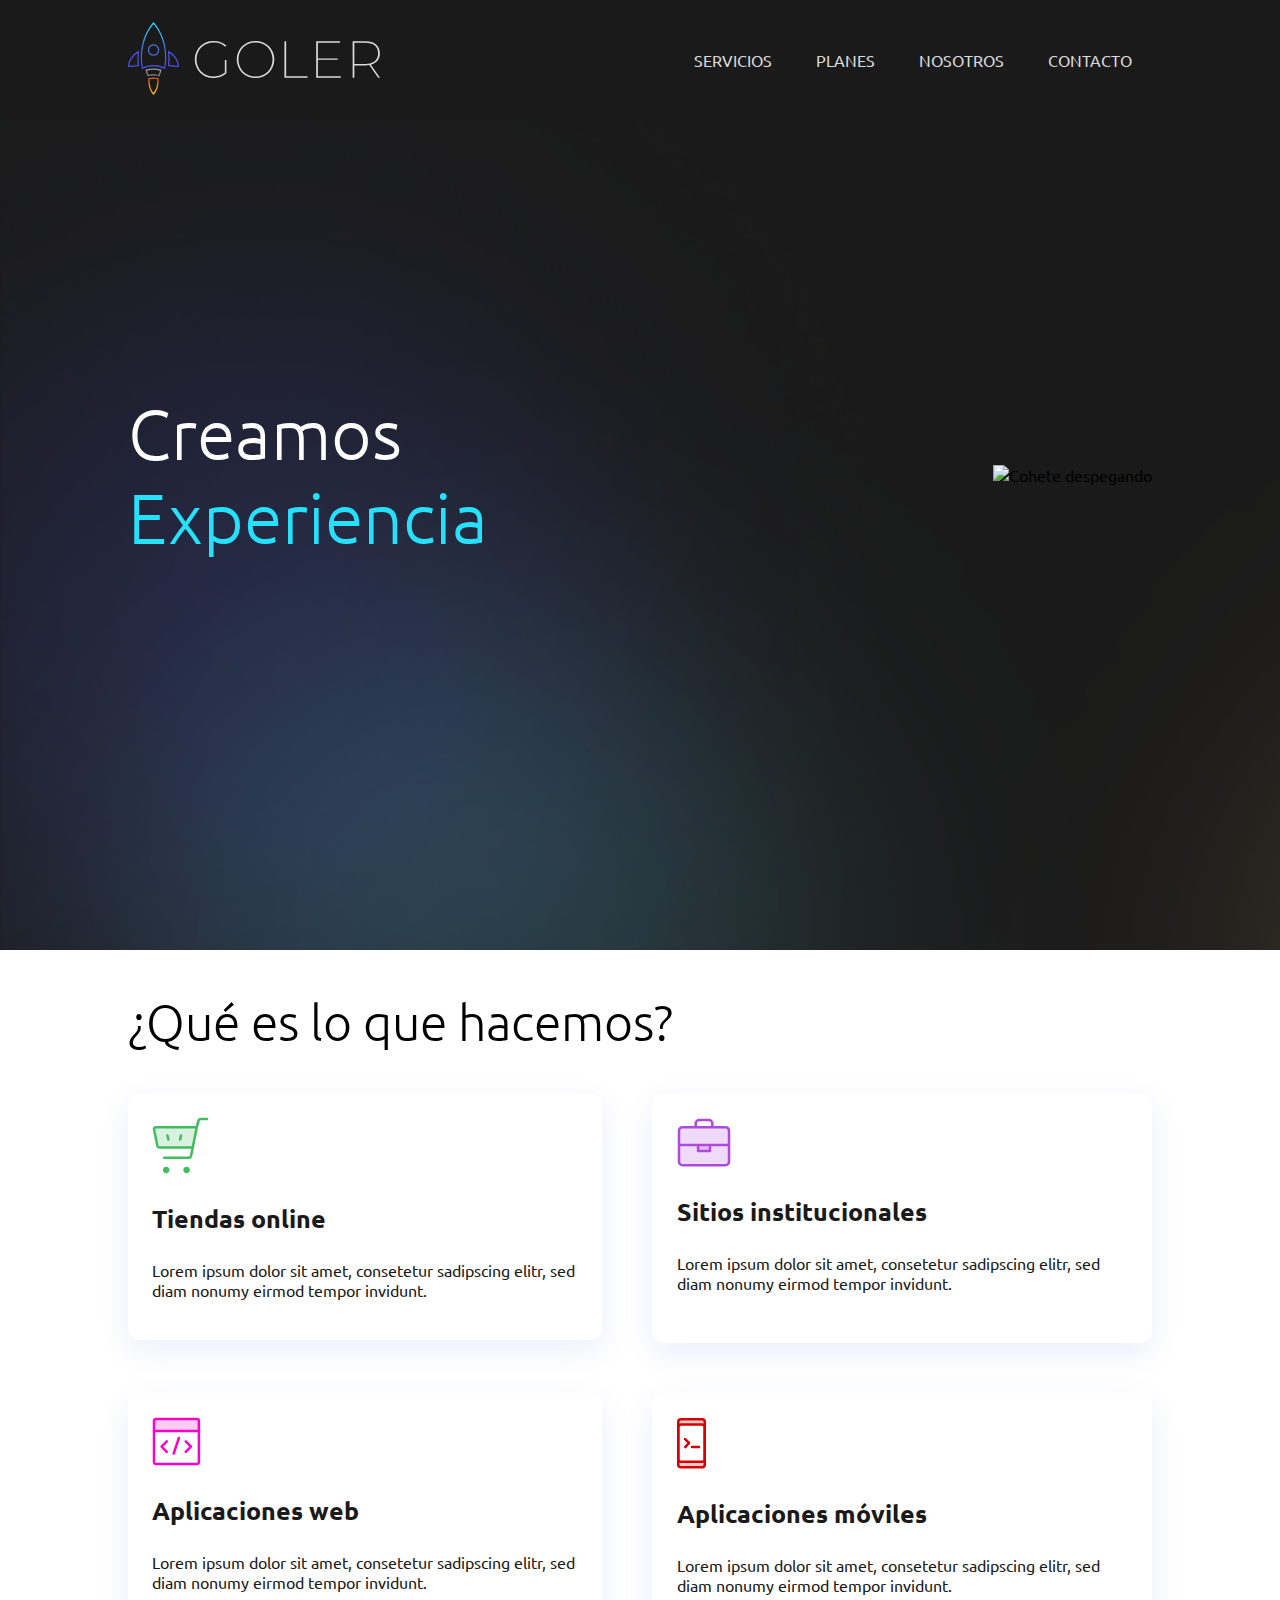
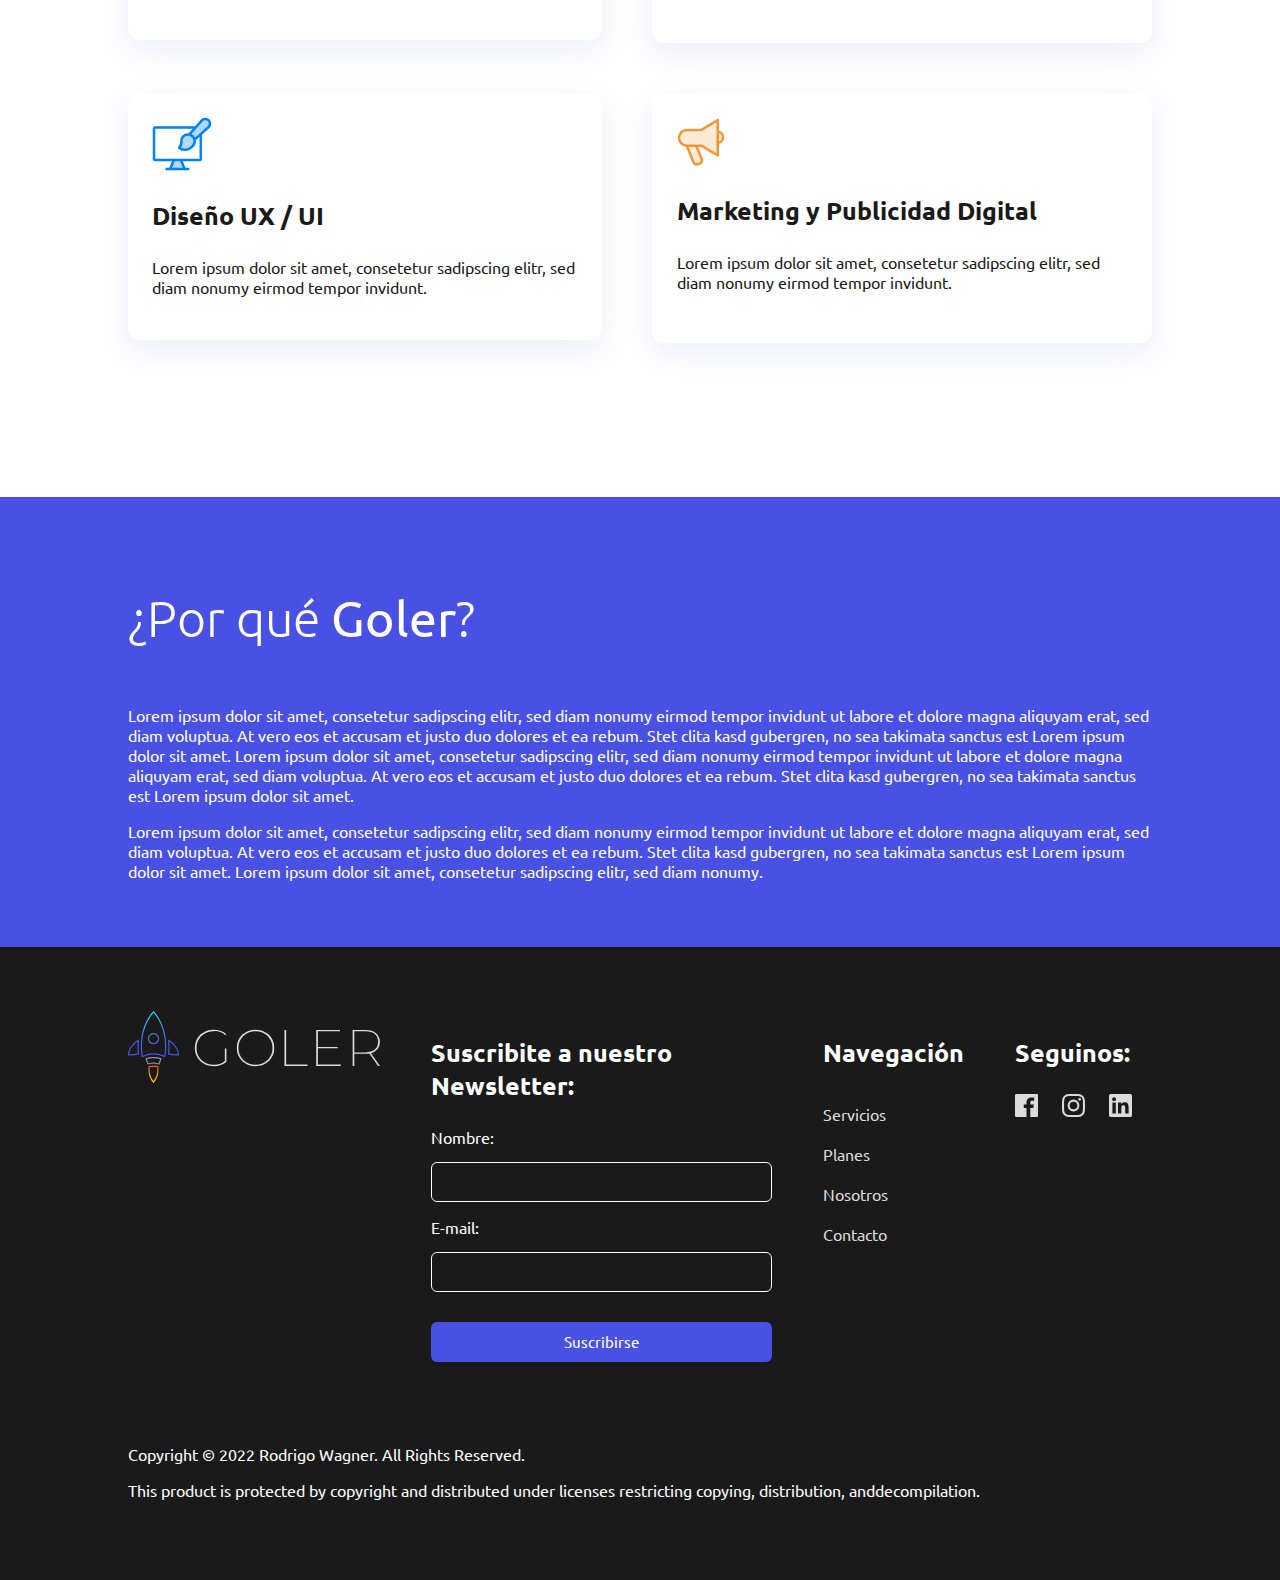
==== index.html @ 531c7256 "Creación de Proyecto" ====
<!DOCTYPE html>
<html lang="es">

<head>
	<meta charset="UTF-8">
	<meta name="viewport" content="width=device-width, initial-scale=1.0">
	<title>Inicio | Goler</title>

	<!-- Tipografía -->
	<link rel="preconnect" href="https://fonts.googleapis.com">
	<link rel="preconnect" href="https://fonts.gstatic.com" crossorigin>
	<link href="https://fonts.googleapis.com/css2?family=Montserrat:wght@100;300;400;500;600;700&display=swap" rel="stylesheet">
	<link rel="preconnect" href="https://fonts.googleapis.com">
	<link rel="preconnect" href="https://fonts.gstatic.com" crossorigin>
	<link href="https://fonts.googleapis.com/css2?family=Ubuntu:ital,wght@0,300;0,400;0,500;0,700;1,300;1,400;1,500;1,700&display=swap" rel="stylesheet">

	<!-- Archivo CSS -->
	<link rel="stylesheet" href="css/style.css"/>
</head>

<body>
	<header>
		<!-- Logo -->
		<div><a href="index.html"><img src="assets/img/logo_goler.svg" alt="Logo de Goler"></a></div>
		<!-- Navegación -->
		<nav>
			<uL>
				<li class="nav__item"><a class="nav__link" href="pages/servicios.html">SERVICIOS</a></li>
				<li class="nav__item"><a class="nav__link" href="pages/planes.html">PLANES</a></li>
				<li class="nav__item"><a class="nav__link" href="pages/nosotros.html">NOSOTROS</a></li>
				<li class="nav__item"><a class="nav__link" href="pages/contacto.html">CONTACTO</a></li>
			</ul>
		</nav>
	</header>


	<main>
		<!-- Imagen Principal -->
		<section class="home__background">
			<div>
				<h1 class="font__color--white">Creamos <div class="font__color--turquoise">Experiencia</div></h1>
			</div>
			<div>
				<img src="assets/img/home_cohete.svg" alt="Cohete despegando"class="image">
			</div>
		</section>

		<!-- Servicios -->
		<div>
			<h2 class="text__position">¿Qué es lo que hacemos?</h2>
		</div>
		<section class="home__cards--grids">
			<article class="card__box">
				<img src="assets/img/icon_ecommerce.svg">
				<h3>Tiendas online</h3>
				<p>Lorem ipsum dolor sit amet, consetetur sadipscing elitr, sed diam nonumy eirmod tempor invidunt.</p>
			</article>
			<article class="card__box">
				<img src="assets/img/icon_sitiosinstitucionales.svg">
				<h3>Sitios institucionales</h3>
				<p>Lorem ipsum dolor sit amet, consetetur sadipscing elitr, sed diam nonumy eirmod tempor invidunt.</p>
			</article>
			<article class="card__box">
				<img src="assets/img/icon_webapp.svg">
				<h3>Aplicaciones web</h3>
				<p>Lorem ipsum dolor sit amet, consetetur sadipscing elitr, sed diam nonumy eirmod tempor invidunt.</p>
			</article>
			<article class="card__box">
				<img src="assets/img/icon_mobileapp.svg">
				<h3>Aplicaciones móviles</h3>
				<p>Lorem ipsum dolor sit amet, consetetur sadipscing elitr, sed diam nonumy eirmod tempor invidunt.</p>
			</article>
			<article class="card__box">
				<img src="assets/img/icon_design.svg">
				<h3>Diseño UX / UI</h3>
				<p>Lorem ipsum dolor sit amet, consetetur sadipscing elitr, sed diam nonumy eirmod tempor invidunt.</p>
			</article>
			<article class="card__box">
				<img src="assets/img/icon_adds.svg">
				<h3>Marketing y Publicidad Digital</h3>
				<p>Lorem ipsum dolor sit amet, consetetur sadipscing elitr, sed diam nonumy eirmod tempor invidunt.</p>
			</article>
		</section> 
		<section class="home__background--violet font__color--white">
			<div><h2>¿Por qué <b>Goler</b>?</h2></div>
			<div><p>Lorem ipsum dolor sit amet, consetetur sadipscing elitr, sed diam nonumy eirmod tempor invidunt ut labore et dolore magna aliquyam erat, sed diam voluptua. At vero eos et accusam et justo duo dolores et ea rebum. Stet clita kasd gubergren, no sea takimata sanctus est Lorem ipsum dolor sit amet. Lorem ipsum dolor sit amet, consetetur sadipscing elitr, sed diam nonumy eirmod tempor invidunt ut labore et dolore magna aliquyam erat, sed diam voluptua. At vero eos et accusam et justo duo dolores et ea rebum. Stet clita kasd gubergren, no sea takimata sanctus est Lorem ipsum dolor sit amet.</p>
			<p>Lorem ipsum dolor sit amet, consetetur sadipscing elitr, sed diam nonumy eirmod tempor invidunt ut labore et dolore magna aliquyam erat, sed diam voluptua. At vero eos et accusam et justo duo dolores et ea rebum. Stet clita kasd gubergren, no sea takimata sanctus est Lorem ipsum dolor sit amet. Lorem ipsum dolor sit amet, consetetur sadipscing elitr, sed diam nonumy.</p></div>
		</section>
	</main>


	<footer>	
		<section class="footer__position"><!-- Logo -->
			<div>
				<img src="assets/img/logo_goler.svg" alt="Logo de Goler">
			</div>

			<!-- Newsletter -->
			<article>
				<form>
					<h3>Suscribite a nuestro Newsletter:</h3>
					<div>
						<label for="name" class="form__position">Nombre:
							<input type="text" name="nombre" class="form__input">
						</label>
						<label for="email" class="form__position">E-mail:
							<input type="email" name="email" class="form__input">
						</label>
					</div>
					<div>
						<input type="submit" value="Suscribirse" name="Suscribirse" class="btn">
					</div>
				</form>
			</article>

			<nav>
				<h3>Navegación</h3>
				<li class="footer__nav--item"><a class="footer__nav--link" href="pages/servicios.html">Servicios</a></li>
				<li class="footer__nav--item"><a class="footer__nav--link" href="pages/planes.html">Planes</a></li>
				<li class="footer__nav--item"><a class="footer__nav--link" href="pages/nosotros.html">Nosotros</a></li>
				<li class="footer__nav--item"><a class="footer__nav--link" href="pages/contacto.html">Contacto</a></li>
			</nav>

			<!-- Redes Sociales -->
			<article>
				<h3>Seguinos:</h3>
				<img src="assets/img/logo_facebook.svg" alt="Facebook" class="footer__rrss">
				<img src="assets/img/logo_instagram.svg" alt="Instagram" class="footer__rrss">
				<img src="assets/img/logo_linkedin.svg" alt="LinkedIn" class="footer__rrss">
			</article>
		</section>	

		<article>
			<p>Copyright © 2022 Rodrigo Wagner. All Rights Reserved.</p>
			<p>This product is protected by copyright and distributed under licenses restricting copying, distribution, anddecompilation.</p>
		</article>
	</footer>
</body>
</html>
---- css/style.css ----
body {
	font-family: "Ubuntu", sans-serif;
	margin: 0px;
}

h1 {
	font-size: 70px;
	font-weight: 300;
}

h2 {
	font-size: 50px;
	font-weight: 300;

}

h3 {
	font-size: 25px;
	font-weight: 600;
}


/*HEADER AND NAVIGATION*/

header{
	background-color: #1A1A1A;
	position: fixed;
	width: 80%;
	padding-left: 10%;
	padding-right: 10%;
	top: 0px;
	left: 0px;
	height: 120px;
	display: flex;
	flex-direction: row;
	justify-content: space-between;
	align-items: center;
}



.nav__item {
	display: inline-flex;
}

.nav__link {
	text-decoration: none;
	color: #DBDBDB;
	padding: 10px 20px;
	border-radius: 10px;
}
.nav__link:hover{
	background: #383838;
}



/*HOME*/

.home__background {
	background-image: url("../assets/img/background.png");
	background-color: #1A1A1A;
	height: 950px;
	padding-left: 10%;
	padding-right: 10%;
	display: flex;
	justify-content: space-between;
	align-items: center;
}

.page__background{
	background: linear-gradient(#4B54DD 0%, rgba(39, 224, 252, 0.3) 58.31%, rgba(39, 224, 252, 0) 100%);
	height: 800px;
	padding-left: 10%;
	padding-right: 10%;
	display: flex;
	justify-content: space-between;
	align-items: center;
}

	
.text__position {
	margin-left: 10%;
	margin-right: 10%;
}


.font__color--white{
	color: white;
}

.font__color--turquoise{
	color: #27E0FC;
}
.font__color--violet{
	color: #4951E5;
}

.image{
	width: 100%;
}

.home__cards--grids{
	margin-left: 10%;
    margin-right: 10%;
	display: grid;
	grid-template-columns: auto auto;
	grid-template-rows: repeat(3, 250px);
	grid-column-gap: 50px;
	grid-row-gap: 50px;
	margin-bottom: 12%;
}

.card__box{
	width: 90%;
	height: 80%;
	background: #FFFFFF;
	box-shadow: 0px 10px 30px rgba(73, 84, 229, 10%);
	border-radius: 12px;
	padding: 5%;
	margin-bottom: 5%;
	margin-left: 0%;
	color: #1A1A1A;
}
.card__box:hover{
	background: #F3F4FF;
	box-shadow: 2px 5px 60px rgba(73, 84, 229, 0.25);
}

.position{
	display: flex;
	flex-wrap: wrap;
	justify-content: space-evenly;
}
	
.home__background--violet{
	background-color: #4951E5;
	height: 450px;
	padding-left: 10%;
	padding-right: 10%;
	display: flex;
	flex-direction: column;
	justify-content: center
}


/*FORMS*/

.form__input{
    border-radius: 6px;
    width: calc(100%-2px);
    height: 36px;
    background-color: transparent;
    border: 1px solid white;
    color: white;
    font-family: "Ubuntu", sans-serif;
	font-size: 15px;
	margin: 15px 0px;
}

.form__input--dark{
    border-radius: 6px;
    width: 100%;
    height: 36px;
    background-color: transparent;
    border: 2px solid #4951E5;
    box-sizing: border-box;
    color: black;
    font-family: "Ubuntu", sans-serif;
	font-size: 15px;
	margin: 15px 0px;
}

.form__input--message{
    border-radius: 6px;
    width: 100%;
    height: 360px;
    background-color: transparent;
    border: 2px solid #4951E5;
    box-sizing: border-box;
    color: black;
    font-family: "Ubuntu", sans-serif;
	font-size: 15px;
	margin: 15px 0px;
}
.form__contacto{
	color: #4951E5;
}

.form__position{
	display: flex;
	flex-direction: column;
}


.checkbox{
	border: 1px solid #4951E5;
}


/*BUTTONS*/

.btn {
	border-radius: 6px;
    width: 100%;
    height: 40px;
	background-color: #4951E5;
	border: 0px;
	color: white;
	font-family: "Ubuntu", sans-serif;
	font-size: 15px;
	margin: 15px 0px;

}

.btn:hover{
	background-color: #7C82FE;
}

.btn__secundary{
	border-radius: 6px;
    width: 100%;
    height: 40px;
	background-color: none;
	border: 2px solid #4951E5;
	color: #4951E5;
	font-family: "Ubuntu", sans-serif;
	font-size: 15px;
	margin: 15px 0px;
}

.btn__secundary:hover{
	background-color: lightgray;
}



/*FOOTER*/

footer {
	background-color: #1A1A1A;
	padding: 5% 10%;
	color: white;
	margin: 0px;

}

.footer__position{
	display: grid;
    grid-template-columns: repeat(4, auto);
    grid-template-rows: auto;
    grid-column-gap: 5%;
    justify-items: start;
    padding-bottom: 5%;
}


.footer__rrss{
	margin-right: 20px;
}

.footer__nav--item{
	display: flex;
	flex-direction: column;
	text-decoration: none;
	color: #DBDBDB;

}
.footer__nav--link{
	text-decoration: none;
	color: #DBDBDB;
	padding: 10px 0px;
}


/*PAGE >>> SERVICIOS*/

.servicios__cards--grids{
	margin-left: 10%;
    margin-right: 10%;
    margin-bottom: 20%;
	display: grid;
	grid-template-columns: repeat(2, 1fr);
	grid-template-rows: repeat(3, auto);
	grid-column-gap: 5%;
	grid-row-gap: 5%;

}

.servicios__cards--box{
	width: 70%;
	height: 80%;
	background: #FFFFFF;
	box-shadow: 0px 10px 30px rgba(73, 84, 229, 10%);
	border-radius: 12px;
	padding: 15%;
	display: grid;
	grid-template-rows: 20% 15% auto;
	justify-items: center;
	text-align: center;
	margin-bottom: 10%;
	color: #1A1A1A;
}

.servicios__image--size{
	height: 80%;
}


.bg__gradient--blue{
	background-image: linear-gradient(#B2D9FD 0%, #FFFF 30%);
}

.bg__gradient--green{
	background-image: linear-gradient(#D9F2DF 0%, #FFFF 30%);
}

.bg__gradient--violet{
	background-image: linear-gradient(#E4D4F0 0%, #FFFF 30%);
}

.bg__gradient--pink{
	background-image: linear-gradient(#FFCCF4 0%, #FFFF 30%);
}

.bg__gradient--red{
	background-image: linear-gradient(#F7CCCC 0%, #FFFF 30%);
}

.bg__gradient--yellow{
	background-image: linear-gradient(#FCEAD7 0%, #FFFF 30%);
}



/*PAGE >>> CONTACTO*/

.contacto__grids{
	margin: 0% 10% 5% 10%;
	display: grid;
	grid-template-columns: 50% 50%;
	grid-column-gap: 5%;
}


.rounded{
	border-radius: 12px;
	widows: 80%;
}

.image--size{
	width: 100%;
}


/*RESPONSIVE*/
@media only screen and (min-width: 320px) and (max-width: 600px){
	.servicios__card--grids{
	margin-left: 5%;
    margin-right: 5%;
    margin-bottom: 800px;
	grid-template-columns: 90%;
	grid-template-rows: repeat(6, 800px);
	grid-column-gap: 5%;
	grid-row-gap: 2.5%;
	}
	.home__cards--grids{
	grid-template-columns: 100%;
	grid-template-rows: repeat(3, 280px);
	grid-column-gap: 0%;
	grid-row-gap: 3%;
	margin-bottom: 80%;
	}
	.card__box{
	width: 90%;
	height: 86%;
	padding: 5%;
	}
	.home__background{
	flex-direction: column;
	height: 100%;
	padding-top: 300px;
	background-image: none;
	}
	.page__background{
	flex-direction: column;
	height: 100%;
	padding-top: 300px;
	justify-content: space-between;
	align-items: center;
}
	.footer__position{
	display: grid;
    grid-template-columns: auto;
    grid-template-rows: repeat(4, auto);;
    grid-row-gap: 5%;
    justify-items: start;
    padding-bottom: 5%;
    margin-bottom: 50%;
	}
	.home__background--violet{
	height: auto;
	padding: 10%;
	display: flex;
	flex-direction: column;
	justify-content: center
	}
	footer {
	padding: 10% 10%;
	}
	.contacto__grids{
	margin: 0% 10% 20% 10%;
	grid-template-columns: 100%;
	grid-template-rows: auto auto;
	grid-row-gap: 2%;
	}
	.servicios__cards--grids{
    margin-bottom: 90%;
	grid-template-columns: 100%;
	grid-template-rows: repeat(6, auto);
	grid-row-gap: 1%;

	}
	.servicios__cards--box{
	width: 70%;
	height: 90%;
	padding: 15%;
	grid-template-rows: 10% 10% auto;

}
	header{
	background-color: #1A1A1A;
	position: fixed;
	width: 80%;
	padding-left: 10%;
	padding-right: 10%;
	top: 0px;
	left: 0px;
	height: 120px;
	display: flex;
	flex-direction: row;
	justify-content: space-between;
	align-items: center;
}

}
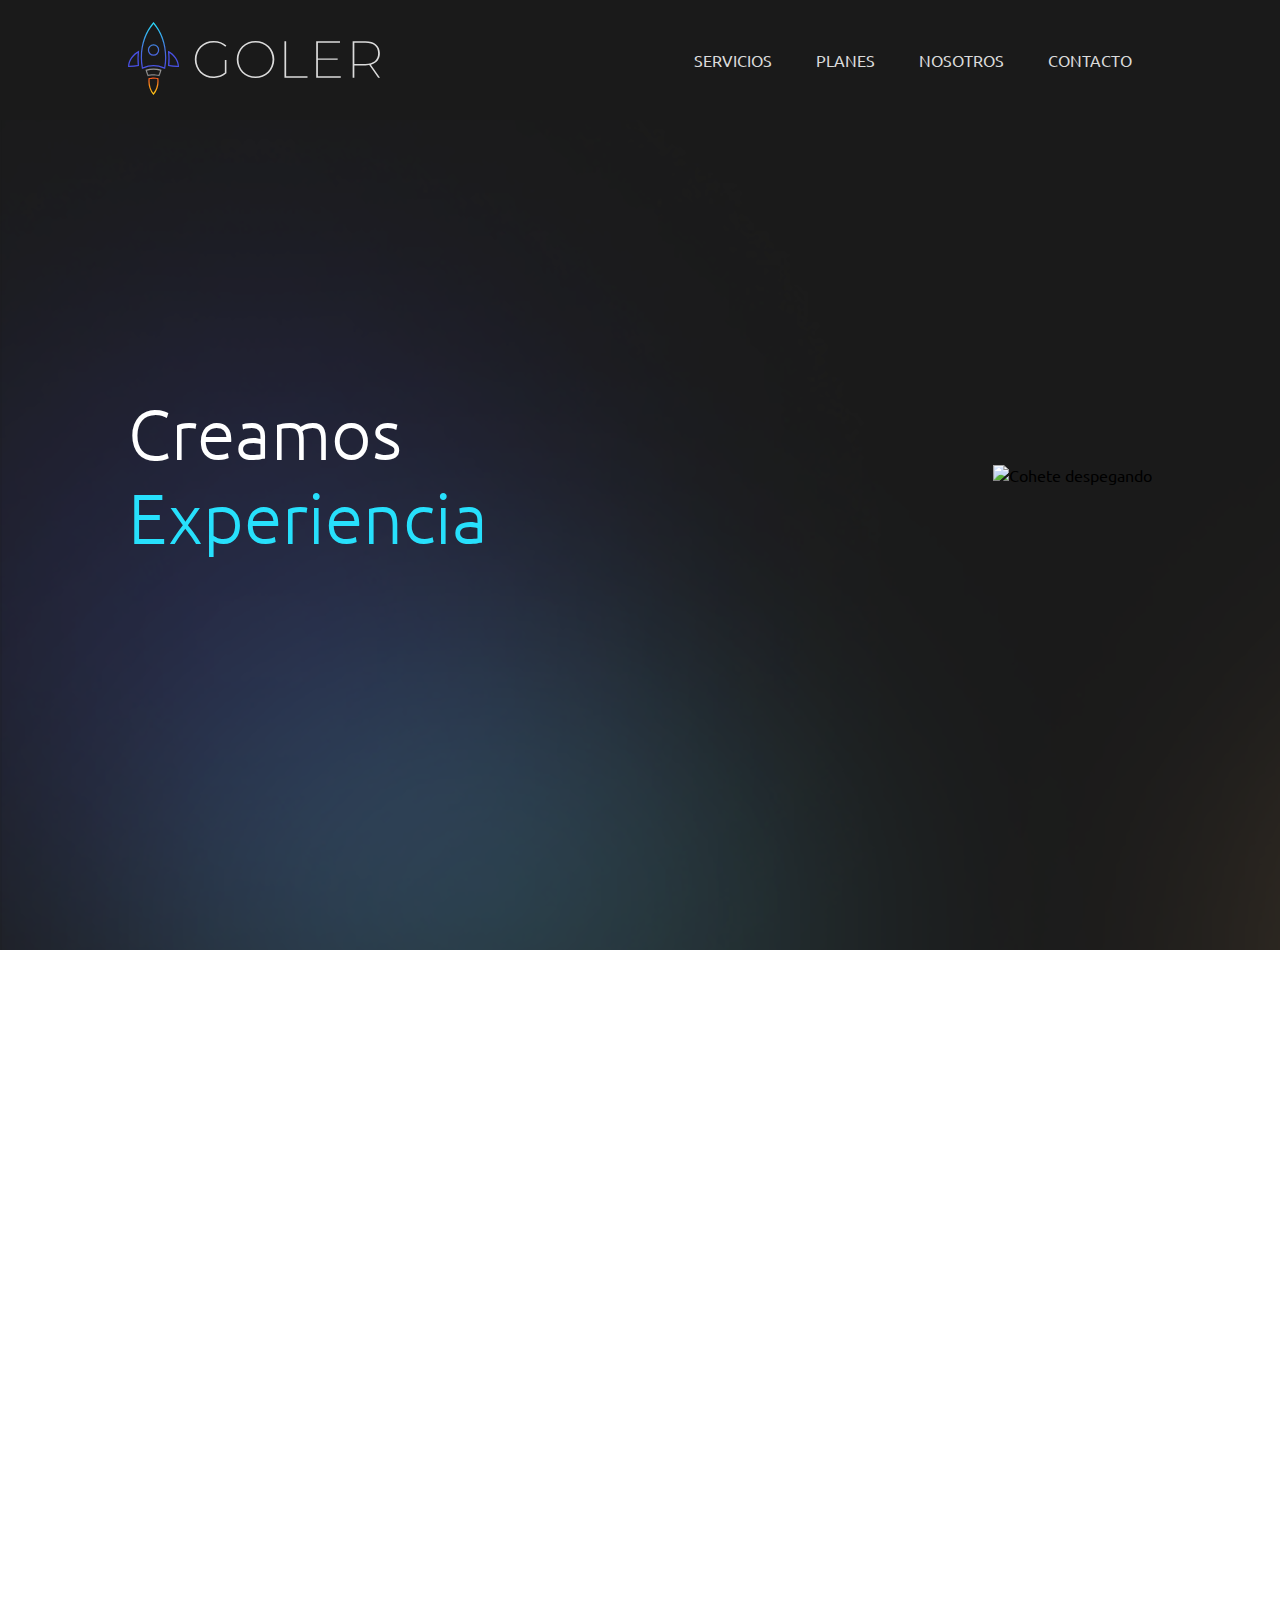
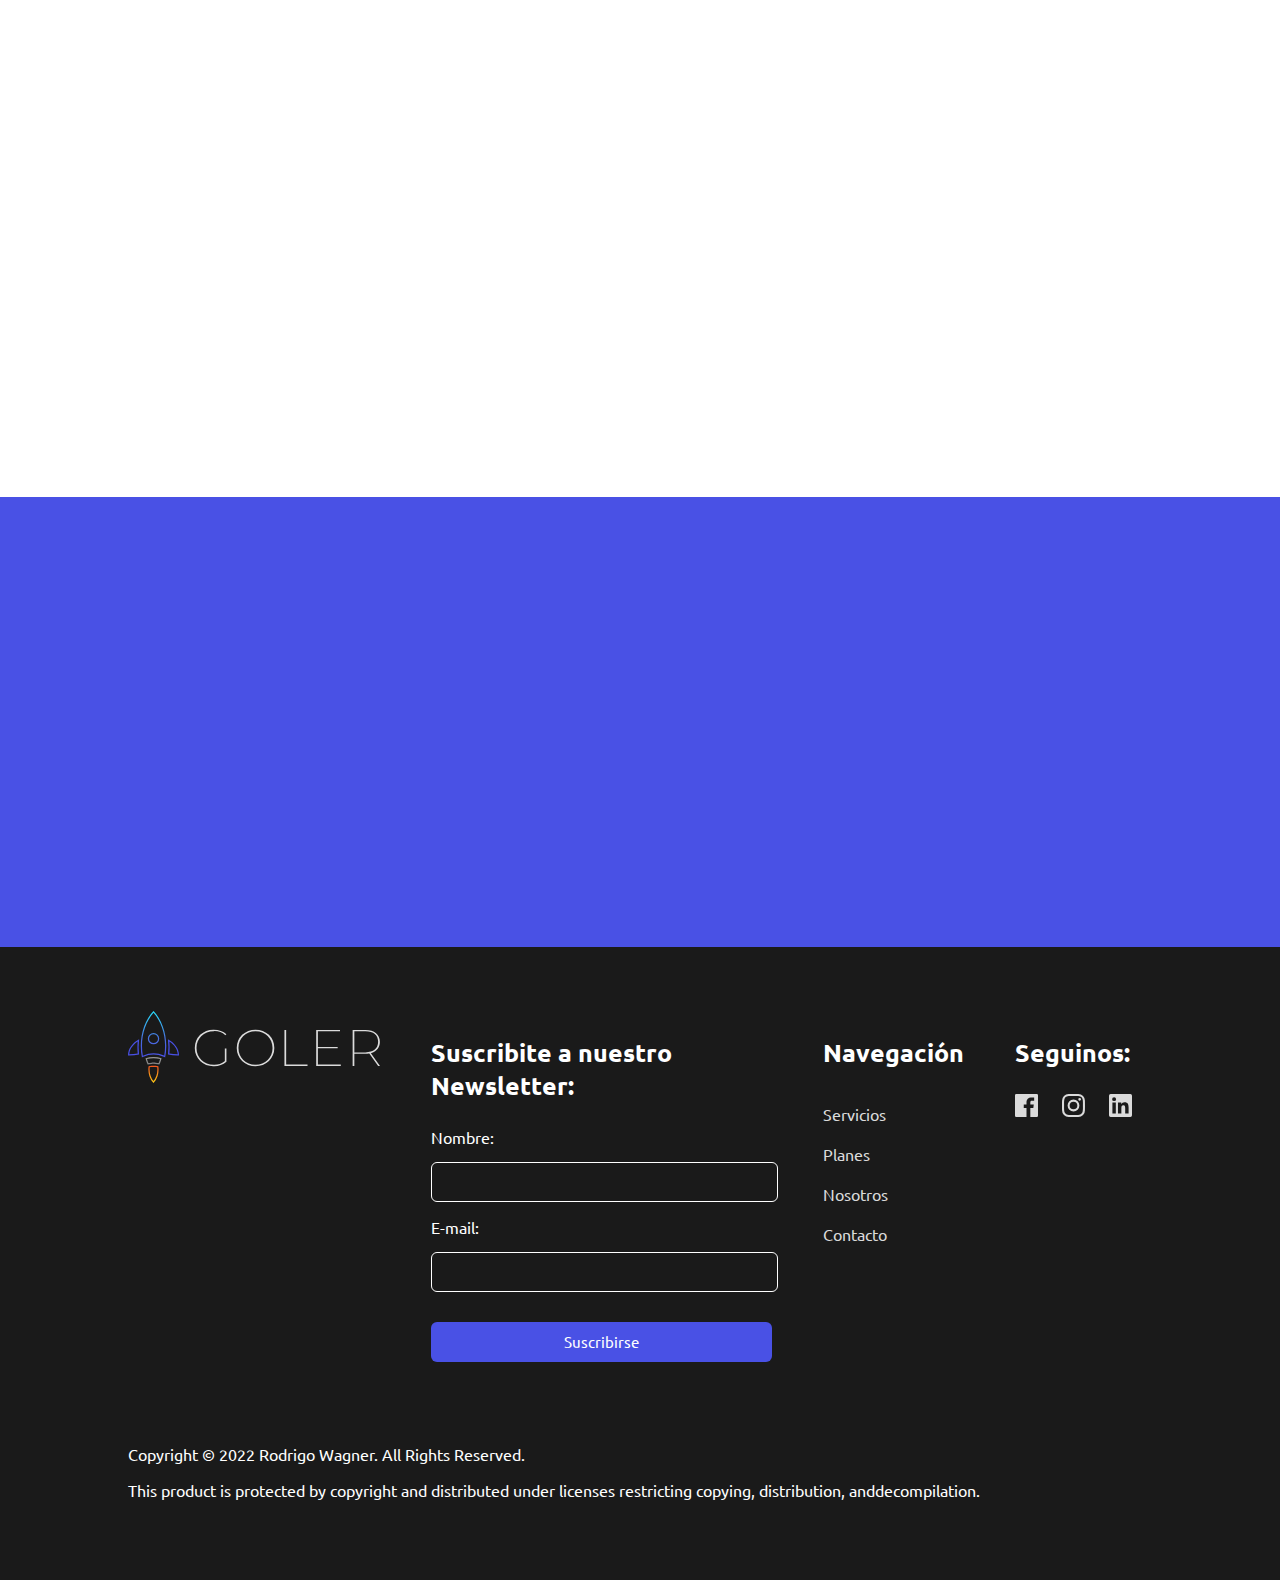
==== commit 9224ec84: "Incorporación de animaciones y transiciones" ====
--- a/index.html
+++ b/index.html
@@ -10,9 +10,10 @@
 	<link rel="preconnect" href="https://fonts.googleapis.com">
 	<link rel="preconnect" href="https://fonts.gstatic.com" crossorigin>
 	<link href="https://fonts.googleapis.com/css2?family=Montserrat:wght@100;300;400;500;600;700&display=swap" rel="stylesheet">
-	<link rel="preconnect" href="https://fonts.googleapis.com">
-	<link rel="preconnect" href="https://fonts.gstatic.com" crossorigin>
 	<link href="https://fonts.googleapis.com/css2?family=Ubuntu:ital,wght@0,300;0,400;0,500;0,700;1,300;1,400;1,500;1,700&display=swap" rel="stylesheet">
+ 	
+ 	<!-- Animaciones -->
+	<link rel="stylesheet" href="css/animate.css">
 
 	<!-- Archivo CSS -->
 	<link rel="stylesheet" href="css/style.css"/>
@@ -21,7 +22,7 @@
 <body>
 	<header>
 		<!-- Logo -->
-		<div><a href="index.html"><img src="assets/img/logo_goler.svg" alt="Logo de Goler"></a></div>
+		<div><a href="index.html"><img src="assets/img/logo_goler.svg" alt="Logo de Goler" class="logo"></a></div>
 		<!-- Navegación -->
 		<nav>
 			<uL>
@@ -38,52 +39,52 @@
 		<!-- Imagen Principal -->
 		<section class="home__background">
 			<div>
-				<h1 class="font__color--white">Creamos <div class="font__color--turquoise">Experiencia</div></h1>
+				<h1 class="font__color--white wow animate__animated animate__fadeInLeft">Creamos <div class="font__color--turquoise">Experiencia</div></h1>
 			</div>
-			<div>
+			<div class="wow animate__animated animate__fadeInRight">
 				<img src="assets/img/home_cohete.svg" alt="Cohete despegando"class="image">
 			</div>
 		</section>
 
 		<!-- Servicios -->
 		<div>
-			<h2 class="text__position">¿Qué es lo que hacemos?</h2>
+			<h2 class="text__position wow animate__animated animate__fadeInLeft">¿Qué es lo que hacemos?</h2>
 		</div>
 		<section class="home__cards--grids">
-			<article class="card__box">
+			<article class="card__box wow animate__animated animate__fadeInLeft">
 				<img src="assets/img/icon_ecommerce.svg">
 				<h3>Tiendas online</h3>
 				<p>Lorem ipsum dolor sit amet, consetetur sadipscing elitr, sed diam nonumy eirmod tempor invidunt.</p>
 			</article>
-			<article class="card__box">
+			<article class="card__box wow animate__animated animate__fadeInRight">
 				<img src="assets/img/icon_sitiosinstitucionales.svg">
 				<h3>Sitios institucionales</h3>
 				<p>Lorem ipsum dolor sit amet, consetetur sadipscing elitr, sed diam nonumy eirmod tempor invidunt.</p>
 			</article>
-			<article class="card__box">
+			<article class="card__box wow animate__animated animate__fadeInLeft">
 				<img src="assets/img/icon_webapp.svg">
 				<h3>Aplicaciones web</h3>
 				<p>Lorem ipsum dolor sit amet, consetetur sadipscing elitr, sed diam nonumy eirmod tempor invidunt.</p>
 			</article>
-			<article class="card__box">
+			<article class="card__box wow animate__animated animate__fadeInRight">
 				<img src="assets/img/icon_mobileapp.svg">
 				<h3>Aplicaciones móviles</h3>
 				<p>Lorem ipsum dolor sit amet, consetetur sadipscing elitr, sed diam nonumy eirmod tempor invidunt.</p>
 			</article>
-			<article class="card__box">
+			<article class="card__box wow animate__animated animate__fadeInLeft">
 				<img src="assets/img/icon_design.svg">
 				<h3>Diseño UX / UI</h3>
 				<p>Lorem ipsum dolor sit amet, consetetur sadipscing elitr, sed diam nonumy eirmod tempor invidunt.</p>
 			</article>
-			<article class="card__box">
+			<article class="card__box wow animate__animated animate__fadeInRight">
 				<img src="assets/img/icon_adds.svg">
 				<h3>Marketing y Publicidad Digital</h3>
 				<p>Lorem ipsum dolor sit amet, consetetur sadipscing elitr, sed diam nonumy eirmod tempor invidunt.</p>
 			</article>
 		</section> 
 		<section class="home__background--violet font__color--white">
-			<div><h2>¿Por qué <b>Goler</b>?</h2></div>
-			<div><p>Lorem ipsum dolor sit amet, consetetur sadipscing elitr, sed diam nonumy eirmod tempor invidunt ut labore et dolore magna aliquyam erat, sed diam voluptua. At vero eos et accusam et justo duo dolores et ea rebum. Stet clita kasd gubergren, no sea takimata sanctus est Lorem ipsum dolor sit amet. Lorem ipsum dolor sit amet, consetetur sadipscing elitr, sed diam nonumy eirmod tempor invidunt ut labore et dolore magna aliquyam erat, sed diam voluptua. At vero eos et accusam et justo duo dolores et ea rebum. Stet clita kasd gubergren, no sea takimata sanctus est Lorem ipsum dolor sit amet.</p>
+			<div class="wow animate__animated animate__fadeInLeft"><h2>¿Por qué <b>Goler</b>?</h2></div>
+			<div class="wow animate__animated animate__fadeInLeft"><p>Lorem ipsum dolor sit amet, consetetur sadipscing elitr, sed diam nonumy eirmod tempor invidunt ut labore et dolore magna aliquyam erat, sed diam voluptua. At vero eos et accusam et justo duo dolores et ea rebum. Stet clita kasd gubergren, no sea takimata sanctus est Lorem ipsum dolor sit amet. Lorem ipsum dolor sit amet, consetetur sadipscing elitr, sed diam nonumy eirmod tempor invidunt ut labore et dolore magna aliquyam erat, sed diam voluptua. At vero eos et accusam et justo duo dolores et ea rebum. Stet clita kasd gubergren, no sea takimata sanctus est Lorem ipsum dolor sit amet.</p>
 			<p>Lorem ipsum dolor sit amet, consetetur sadipscing elitr, sed diam nonumy eirmod tempor invidunt ut labore et dolore magna aliquyam erat, sed diam voluptua. At vero eos et accusam et justo duo dolores et ea rebum. Stet clita kasd gubergren, no sea takimata sanctus est Lorem ipsum dolor sit amet. Lorem ipsum dolor sit amet, consetetur sadipscing elitr, sed diam nonumy.</p></div>
 		</section>
 	</main>
@@ -92,7 +93,7 @@
 	<footer>	
 		<section class="footer__position"><!-- Logo -->
 			<div>
-				<img src="assets/img/logo_goler.svg" alt="Logo de Goler">
+				<img src="assets/img/logo_goler.svg" alt="Logo de Goler" class="logo">
 			</div>
 
 			<!-- Newsletter -->
@@ -135,5 +136,10 @@
 			<p>This product is protected by copyright and distributed under licenses restricting copying, distribution, anddecompilation.</p>
 		</article>
 	</footer>
+
+	<script src="js/wow.min.js"></script>
+	<script>
+		new WOW().init();
+	</script>
 </body>
 </html>--- a/css/style.css
+++ b/css/style.css
@@ -37,7 +37,12 @@
 	align-items: center;
 }
 
-
+.logo{
+	transition: all 0.5s;
+}
+.logo:hover{
+	transform: scale(1.1);
+}
 
 .nav__item {
 	display: inline-flex;
@@ -148,7 +153,7 @@
 
 .form__input{
     border-radius: 6px;
-    width: calc(100%-2px);
+    width: 100%;
     height: 36px;
     background-color: transparent;
     border: 1px solid white;
@@ -156,6 +161,11 @@
     font-family: "Ubuntu", sans-serif;
 	font-size: 15px;
 	margin: 15px 0px;
+	transition: all 0.5s
+}
+
+.form__input:hover{
+	border: 1px solid #4951E5;
 }
 
 .form__input--dark{
@@ -171,6 +181,11 @@
 	margin: 15px 0px;
 }
 
+.form__input--dark:hover{
+	border: 3px solid #4951E5;
+}
+
+
 .form__input--message{
     border-radius: 6px;
     width: 100%;
@@ -183,6 +198,11 @@
 	font-size: 15px;
 	margin: 15px 0px;
 }
+
+.form__input--message:hover{
+	border: 3px solid #4951E5;
+}
+
 .form__contacto{
 	color: #4951E5;
 }
@@ -210,6 +230,7 @@
 	font-family: "Ubuntu", sans-serif;
 	font-size: 15px;
 	margin: 15px 0px;
+	transition: all 0.5s
 
 }
 
@@ -227,6 +248,7 @@
 	font-family: "Ubuntu", sans-serif;
 	font-size: 15px;
 	margin: 15px 0px;
+	transition: all 0.5s
 }
 
 .btn__secundary:hover{
@@ -257,20 +279,31 @@
 
 .footer__rrss{
 	margin-right: 20px;
-}
+	transition: all 0.5s;
+}
+
+.footer__rrss:hover{
+	transform: scale(1.3);
+}
+
 
 .footer__nav--item{
 	display: flex;
 	flex-direction: column;
 	text-decoration: none;
 	color: #DBDBDB;
-
-}
+}
+
+.footer__nav--item:hover{
+	border-bottom: 3px solid #4951E5;
+}
+
 .footer__nav--link{
 	text-decoration: none;
 	color: #DBDBDB;
 	padding: 10px 0px;
 }
+
 
 
 /*PAGE >>> SERVICIOS*/
